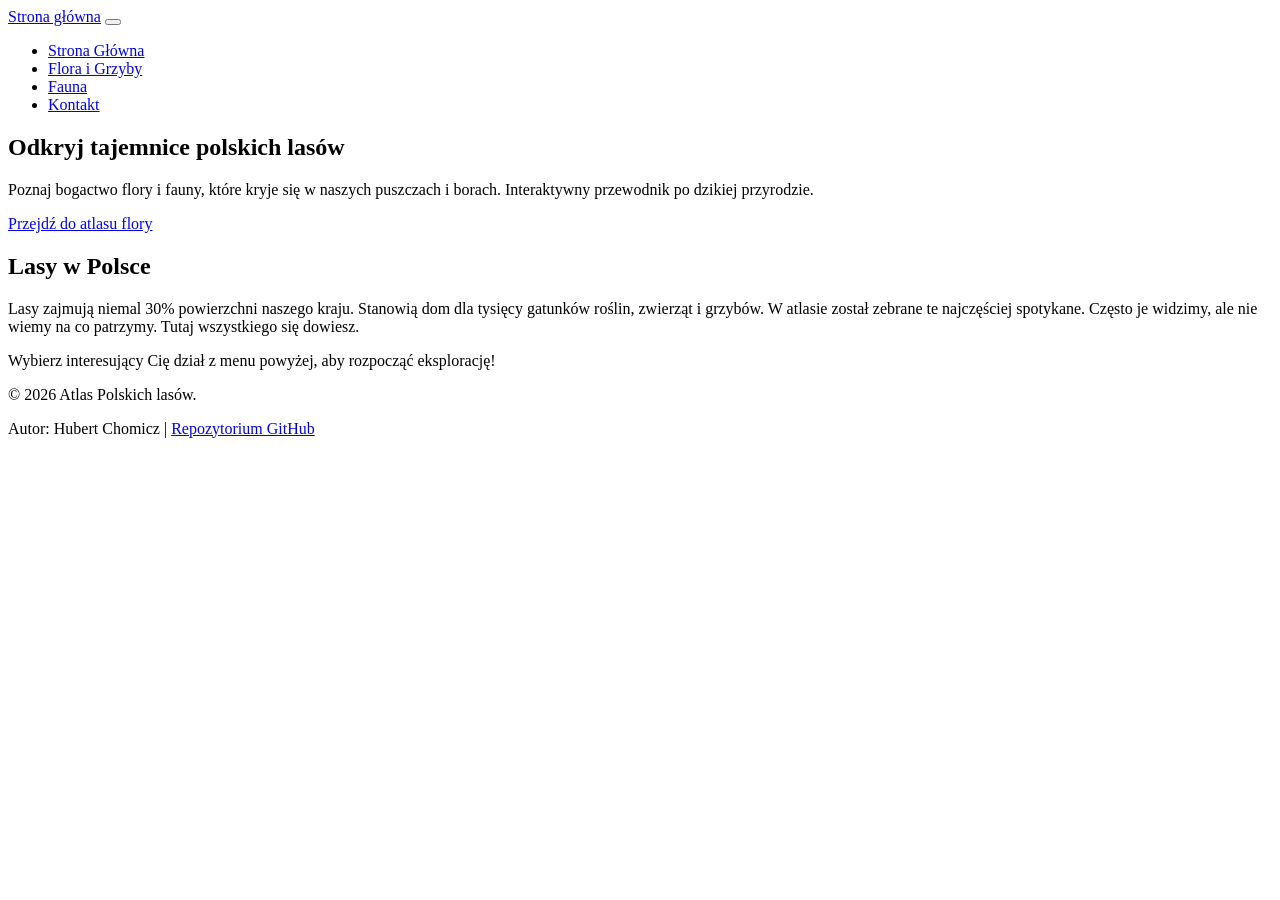
==== index.html @ a3f29468 "Utworzenie struktury projektu i szkieletu HTML" ====
<!DOCTYPE html>
<html lang="pl">
<head>
    <meta charset="UTF-8">
    <meta name="viewport" content="width=device-width, initial-scale=1.0">
    <title>Atlas Polskich Lasów | Strona Główna</title>
    <link rel="stylesheet" href="css/style.css">
    <link href="https://fonts.googleapis.com/css2?family=Inter:wght@400;600;700&family=Merriweather:wght@400;700&display=swap" rel="stylesheet">
</head>
<body>

    <!-- nawigacja w nagłówku -->
    <header class="main-header">
        <div class="container header-container">
            <a href="index.html" class="logo">Strona główna</a>
            
            <button class="hamburger" aria-label="Otwórz menu" aria-expanded="false">
                <span class="hamburger-box">
                    <span class="hamburger-inner"></span>
                </span>
            </button>

            <nav class="main-nav">
                <ul class="nav-list">
                    <li><a href="index.html" class="nav-link active">Strona Główna</a></li>
                    <li><a href="flora.html" class="nav-link">Flora i Grzyby</a></li>
                    <li><a href="fauna.html" class="nav-link">Fauna</a></li>
                    <li><a href="kontakt.html" class="nav-link">Kontakt</a></li>
                </ul>
            </nav>
        </div>
    </header>

    <main>
        <!-- hero -->
        <section class="hero-section">
            <div class="container hero-content">
                <h1>Odkryj tajemnice polskich lasów</h1>
                <p>Poznaj bogactwo flory i fauny, które kryje się w naszych puszczach i borach. Interaktywny przewodnik po dzikiej przyrodzie.</p>
                <a href="flora.html" class="btn btn-primary">Przejdź do atlasu flory</a>
            </div>
        </section>

        <!-- sekcja lasy -->
        <section class="about-section">
            <div class="container">
                <h2>Lasy w Polsce</h2>
                <p>Lasy zajmują niemal 30% powierzchni naszego kraju. Stanowią dom dla tysięcy gatunków roślin, zwierząt i grzybów. W atlasie został zebrane te najczęściej spotykane. Często je widzimy, ale nie wiemy na co patrzymy. Tutaj wszystkiego się dowiesz.</p>
                <p>Wybierz interesujący Cię dział z menu powyżej, aby rozpocząć eksplorację!</p>
            </div>
        </section>
    </main>

    <!-- stopka -->
    <footer class="main-footer">
        <div class="container">
            <p>&copy; 2026 Atlas Polskich lasów.</p>
            <p>
                Autor: Hubert Chomicz | 
                <a href="https://github.com/Hubert0011/Projekt_atlas_Aplikacje_Internetowe.git" target="_blank" rel="noopener noreferrer">Repozytorium GitHub</a>
            </p>
        </div>
    </footer>

    <script src="js/main.js"></script>
</body>
</html>
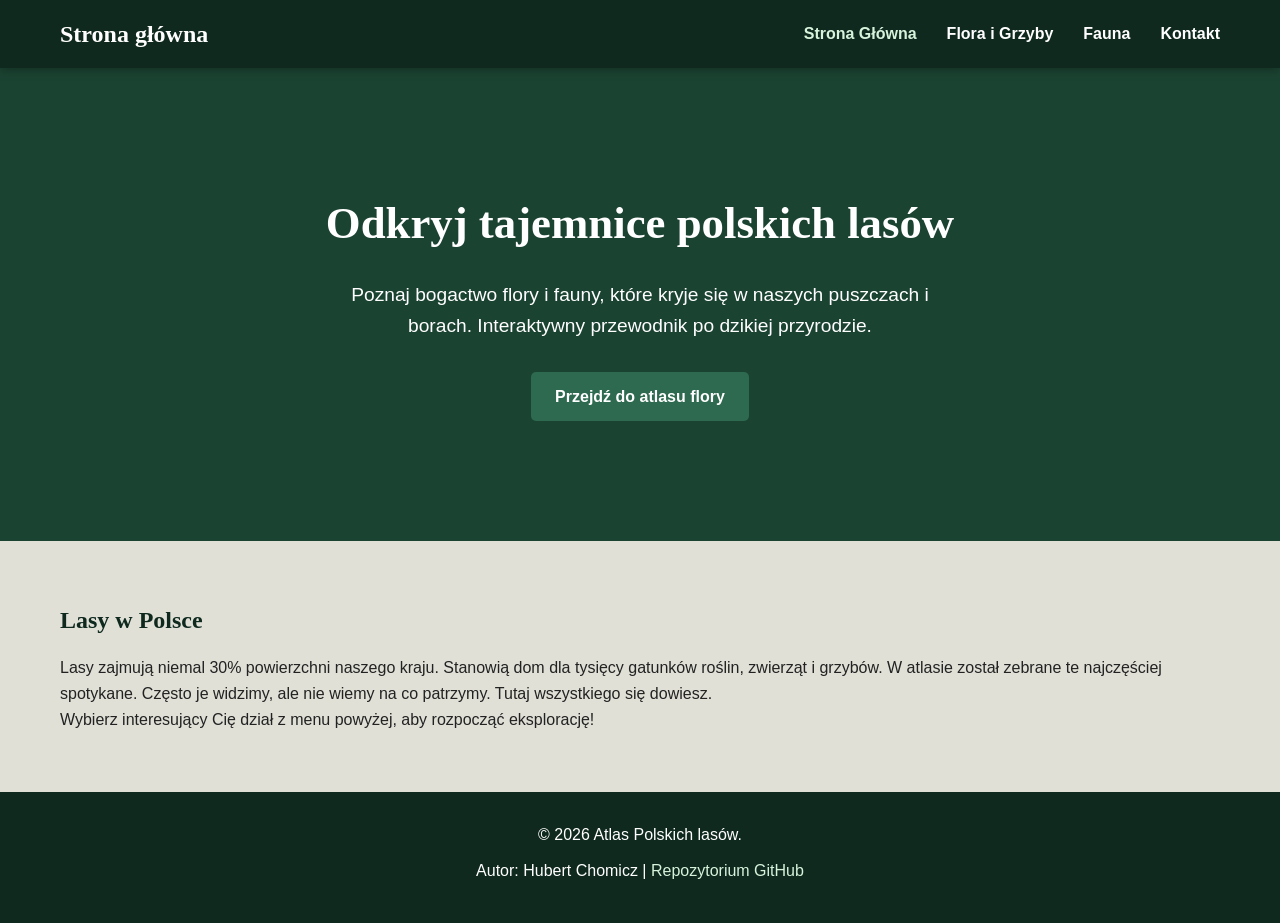
==== commit 52a3b1af: "Utworzenie strony kontaktowej, formularza i skryptu walidacji oraz przeniesnie tablic z danymi do os" ====
--- a/index.html
+++ b/index.html
@@ -61,7 +61,7 @@
             </p>
         </div>
     </footer>
-
+    <script src="js/data.js"></script>
     <script src="js/main.js"></script>
 </body>
 </html>
--- a/css/style.css
+++ b/css/style.css
@@ -0,0 +1,486 @@
+/* zmienne css*/
+:root {
+    --primary-dark: #0f291e;
+    --primary-color: #1b4332;
+    --primary-light: #2d6a4f;
+    --accent-color: #d8f3dc;
+    
+    --bg-light: #e0e0d7;
+    --bg-white: #ffffff;
+    --text-dark: #222222;
+    --text-light: #ffffff;
+    --text-muted: #555555;
+}
+
+/*reset css*/
+* {
+    margin: 0;
+    padding: 0;
+    box-sizing: border-box;
+}
+
+html {
+    scroll-behavior: smooth;
+}
+
+body {
+    font-family: 'Inter', sans-serif;
+    background-color: var(--bg-light);
+    color: var(--text-dark);
+    line-height: 1.6;
+    overflow-x: hidden;
+}
+
+h1, h2, h3, h4 {
+    font-family: 'Merriweather', serif;
+    color: var(--primary-dark);
+    margin-bottom: 1rem;
+}
+
+.container {
+    max-width: 1200px;
+    margin: 0 auto;
+    padding: 0 20px;
+}
+
+/*naglowek z nawigacja*/
+.main-header {
+    background-color: var(--primary-dark);
+    color: var(--text-light);
+    padding: 15px 0;
+    position: sticky;
+    top: 0;
+    z-index: 1000;
+    box-shadow: 0 2px 10px rgba(0, 0, 0, 0.3);
+}
+
+.header-container {
+    display: flex;
+    justify-content: space-between;
+    align-items: center;
+}
+
+.logo {
+    color: var(--text-light);
+    font-family: 'Merriweather', serif;
+    font-size: 1.5rem;
+    font-weight: 700;
+    text-decoration: none;
+}
+
+.nav-list {
+    list-style: none;
+    display: flex;
+    gap: 30px;
+}
+
+.nav-link {
+    color: var(--text-light);
+    text-decoration: none;
+    font-weight: 600;
+    font-size: 1rem;
+    transition: color 0.3s ease;
+}
+
+.nav-link:hover,
+.nav-link.active {
+    color: var(--accent-color);
+}
+
+.hamburger {
+    display: none;
+    background: transparent;
+    border: none;
+    cursor: pointer;
+    padding: 10px;
+}
+
+.hamburger-box {
+    width: 30px;
+    height: 24px;
+    display: inline-block;
+    position: relative;
+}
+
+.hamburger-inner, 
+.hamburger-inner::before, 
+.hamburger-inner::after {
+    width: 100%;
+    height: 3px;
+    background-color: var(--text-light);
+    position: absolute;
+    border-radius: 4px;
+    transition: transform 0.2s ease-in-out;
+}
+
+.hamburger-inner { top: 50%; transform: translateY(-50%); }
+.hamburger-inner::before { content: ''; top: -8px; left: 0; }
+.hamburger-inner::after { content: ''; bottom: -8px; left: 0; }
+
+/*sekcje i elementy powtarzalne*/
+section {
+    padding: 60px 0;
+}
+
+.bg-light {
+    background-color: #f2f5f2;
+}
+
+.btn {
+    display: inline-block;
+    padding: 12px 24px;
+    font-family: 'Inter', sans-serif;
+    font-weight: 600;
+    text-align: center;
+    text-decoration: none;
+    border: none;
+    border-radius: 5px;
+    cursor: pointer;
+    transition: background-color 0.3s ease, transform 0.2s ease;
+}
+
+.btn-primary {
+    background-color: var(--primary-light);
+    color: var(--text-light);
+}
+
+.btn-primary:hover {
+    background-color: var(--primary-color);
+    transform: translateY(-2px);
+}
+
+.hero-section {
+    background-color: var(--primary-color);
+    color: var(--text-light);
+    text-align: center;
+    padding: 120px 20px;
+}
+
+.hero-section h1 {
+    color: var(--text-light);
+    font-size: 2.8rem;
+    margin-bottom: 20px;
+}
+
+.hero-section p {
+    font-size: 1.2rem;
+    max-width: 600px;
+    margin: 0 auto 30px auto;
+}
+
+/*filtry*/
+.filters {
+    display: flex;
+    flex-wrap: wrap;
+    justify-content: center;
+    gap: 10px;
+    margin-bottom: 40px;
+    margin-top: 20px;
+}
+
+.filter-btn {
+    background-color: transparent;
+    border: 2px solid var(--primary-color);
+    color: var(--primary-color);
+    padding: 8px 18px;
+    border-radius: 20px;
+    font-weight: 600;
+    cursor: pointer;
+    transition: all 0.3s ease;
+}
+
+.filter-btn:hover,
+.filter-btn.active {
+    background-color: var(--primary-color);
+    color: var(--text-light);
+}
+
+/*karty atlasu*/
+.grid-container {
+    display: grid;
+    grid-template-columns: repeat(auto-fit, minmax(280px, 1fr));
+    gap: 30px;
+}
+
+.card {
+    background-color: var(--bg-white);
+    border-radius: 12px;
+    overflow: hidden;
+    box-shadow: 0 4px 15px rgba(0, 0, 0, 0.05);
+    transition: transform 0.3s ease, box-shadow 0.3s ease;
+}
+
+.card:hover {
+    transform: translateY(-8px);
+    box-shadow: 0 12px 25px rgba(0, 0, 0, 0.15);
+}
+
+.card img {
+    width: 100%;
+    height: 220px;
+    object-fit: cover;
+    display: block;
+    border-bottom: 3px solid var(--primary-light);
+}
+
+.card-content {
+    padding: 20px;
+}
+
+.card-content h2 {
+    font-size: 1.3rem;
+    margin-bottom: 5px;
+    color: var(--primary-color);
+}
+
+.latin-name {
+    font-style: italic;
+    color: var(--text-muted);
+    font-size: 0.9rem;
+    display: block;
+    margin-bottom: 15px;
+}
+
+.hidden {
+    display: none !important;
+}
+
+/*stopka*/
+.main-footer {
+    background-color: var(--primary-dark);
+    color: var(--text-light);
+    text-align: center;
+    padding: 30px 0;
+    margin-top: auto;
+}
+
+.main-footer p {
+    margin-bottom: 10px;
+}
+
+.main-footer a {
+    color: var(--accent-color);
+    text-decoration: none;
+}
+
+.main-footer a:hover {
+    text-decoration: underline;
+}
+
+/*media queries*/
+@media (max-width: 768px) {
+    
+    .hamburger {
+        display: block;
+    }
+
+    .nav-list {
+        display: none;
+        flex-direction: column;
+        background-color: var(--primary-dark);
+        position: absolute;
+        top: 100%;
+        left: 0;
+        width: 100%;
+        padding: 20px 0;
+        gap: 15px;
+        text-align: center;
+        box-shadow: 0 4px 6px rgba(0,0,0,0.2);
+    }
+
+    .nav-list.active {
+        display: flex;
+    }
+
+    .hero-section {
+        padding: 80px 20px;
+    }
+
+    .hero-section h1 {
+        font-size: 2rem;
+    }
+}
+
+/*okienko, modal z infromacjami szczegolowymi*/
+
+.modal {
+    position: fixed;
+    top: 0; left: 0; width: 100%; height: 100%;
+    background-color: rgba(15, 41, 30, 0.85);
+    backdrop-filter: blur(5px);
+    display: flex; justify-content: center; align-items: center;
+    z-index: 2000;
+    opacity: 1;
+    transition: opacity 0.3s ease;
+    padding: 20px;
+}
+
+.modal.hidden {
+    opacity: 0; pointer-events: none;
+}
+
+.modal-content.modal-large {
+    background-color: var(--bg-white);
+    border-radius: 12px;
+    max-width: 1050px; 
+    width: 100%;
+    max-height: 90vh; 
+    overflow-y: auto;
+    position: relative;
+    box-shadow: 0 15px 40px rgba(0,0,0,0.4);
+    transform: translateY(0);
+    transition: transform 0.3s ease;
+}
+
+.modal.hidden .modal-content {
+    transform: translateY(30px);
+}
+
+.close-modal {
+    position: absolute; top: 15px; right: 20px;
+    background: transparent; border: none;
+    font-size: 2.2rem; color: var(--text-dark);
+    cursor: pointer; transition: color 0.2s; z-index: 10;
+}
+
+.close-modal:hover { color: var(--primary-color); }
+
+.modal-body {
+    display: flex;
+    flex-direction: row;
+}
+
+.modal-images {
+    width: 45%;
+    padding: 30px;
+    display: flex;
+    flex-direction: column;
+    gap: 15px;
+    justify-content: center;
+    background-color: var(--bg-light); 
+}
+
+.modal-images img {
+    width: 100%;
+    max-height: 280px;
+    object-fit: cover;
+    border-radius: 8px;
+    box-shadow: 0 4px 10px rgba(0,0,0,0.1);
+}
+
+.modal-images img.hidden {
+    display: none;
+}
+
+.modal-info {
+    width: 55%;
+    padding: 40px;
+    display: flex;
+    flex-direction: column;
+    justify-content: center;
+}
+
+.modal-info h2 { font-size: 2.2rem; color: var(--primary-dark); margin-bottom: 5px; }
+.modal-info p { font-size: 1.05rem; line-height: 1.8; color: var(--text-dark); margin-top: 15px; }
+
+@media (max-width: 768px) {
+    .modal-body { flex-direction: column; }
+    .modal-images { width: 100%; flex-direction: row; padding: 20px; }
+    .modal-images img { width: 50%; max-height: 200px; }
+    .modal-images img:only-of-type { width: 100%; } 
+    .modal-info { width: 100%; padding: 20px; }
+}
+
+
+
+/*strona kontaktowa*/
+.contact-header {
+    text-align: center;
+    max-width: 700px;
+    margin: 0 auto 40px auto;
+}
+
+.contact-header p {
+    font-size: 1.1rem;
+    color: var(--text-muted);
+}
+
+.contact-form-container {
+    max-width: 650px;
+    margin: 0 auto;
+    background-color: var(--bg-white);
+    padding: 40px;
+    border-radius: 12px;
+    box-shadow: 0 10px 30px rgba(0,0,0,0.08);
+}
+
+.form-group {
+    margin-bottom: 25px;
+    display: flex;
+    flex-direction: column;
+}
+
+.form-group label {
+    font-weight: 600;
+    margin-bottom: 8px;
+    color: var(--primary-dark);
+}
+
+.form-group input,
+.form-group select,
+.form-group textarea {
+    font-family: 'Inter', sans-serif;
+    padding: 12px 15px;
+    border: 2px solid #e0e0e0;
+    border-radius: 8px;
+    font-size: 1rem;
+    background-color: #fcfcfc;
+    transition: all 0.3s ease;
+}
+
+.form-group input:focus,
+.form-group select:focus,
+.form-group textarea:focus {
+    outline: none;
+    border-color: var(--primary-light);
+    background-color: var(--bg-white);
+    box-shadow: 0 0 0 3px rgba(45, 106, 79, 0.1); 
+}
+
+.form-group input.input-error,
+.form-group select.input-error,
+.form-group textarea.input-error {
+    border-color: #d63031;
+}
+
+.error-msg {
+    color: #d63031;
+    font-size: 0.85rem;
+    margin-top: 5px;
+}
+
+.btn-submit {
+    width: 100%;
+    font-size: 1.1rem;
+    padding: 14px;
+}
+
+.form-status {
+    margin-top: 20px;
+    padding: 15px;
+    border-radius: 8px;
+    text-align: center;
+    font-weight: 600;
+}
+
+.form-status.success {
+    background-color: #d8f3dc;
+    color: var(--primary-dark);
+    border: 1px solid var(--primary-light);
+}
+
+@media (max-width: 768px) {
+    .contact-form-container {
+        padding: 25px 15px;
+    }
+}
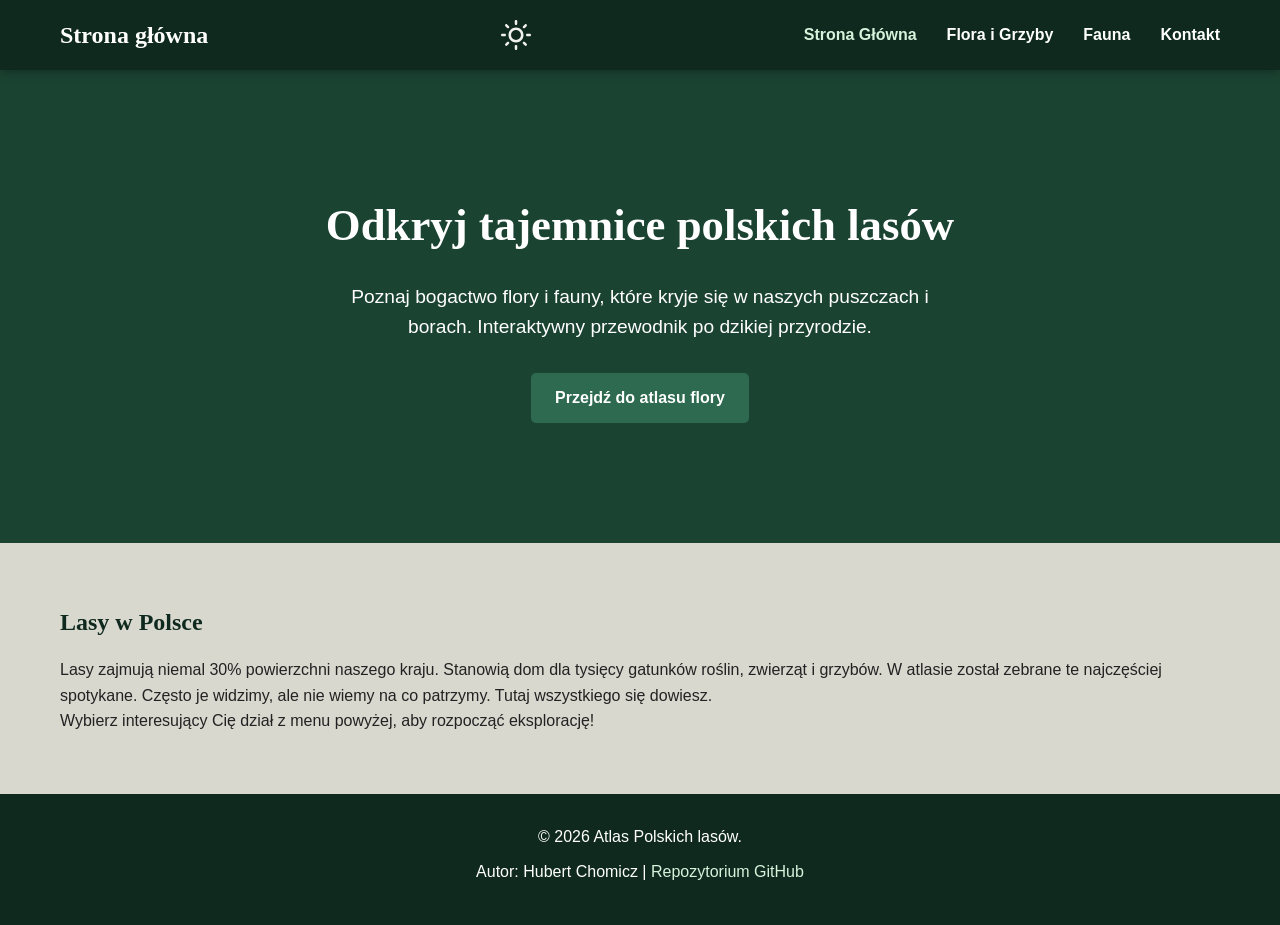
==== commit 1d05cdba: "Implementacja zmiany motywu strony przyciskiem, poprawki stylistyczne css A" ====
--- a/index.html
+++ b/index.html
@@ -13,7 +13,7 @@
     <header class="main-header">
         <div class="container header-container">
             <a href="index.html" class="logo">Strona główna</a>
-            
+            <button id="theme-toggle" class="theme-toggle-btn" aria-label="Zmień motyw">🌙</button>
             <button class="hamburger" aria-label="Otwórz menu" aria-expanded="false">
                 <span class="hamburger-box">
                     <span class="hamburger-inner"></span>
--- a/css/style.css
+++ b/css/style.css
@@ -5,11 +5,15 @@
     --primary-light: #2d6a4f;
     --accent-color: #d8f3dc;
     
-    --bg-light: #e0e0d7;
+    --bg-light: #d8d8cf;
     --bg-white: #ffffff;
     --text-dark: #222222;
     --text-light: #ffffff;
     --text-muted: #555555;
+
+    --heading-color: #0f291e;       
+    --card-title-color: #1b4332;     
+    --filter-border-color: #1b4332; 
 }
 
 /*reset css*/
@@ -33,7 +37,7 @@
 
 h1, h2, h3, h4 {
     font-family: 'Merriweather', serif;
-    color: var(--primary-dark);
+    color: var(--heading-color);
     margin-bottom: 1rem;
 }
 
@@ -180,8 +184,8 @@
 
 .filter-btn {
     background-color: transparent;
-    border: 2px solid var(--primary-color);
-    color: var(--primary-color);
+    border: 2px solid var(--filter-border-color);
+    color: var(--filter-border-color);
     padding: 8px 18px;
     border-radius: 20px;
     font-weight: 600;
@@ -191,8 +195,8 @@
 
 .filter-btn:hover,
 .filter-btn.active {
-    background-color: var(--primary-color);
-    color: var(--text-light);
+    background-color: var(--primary-light);
+    color: var(--primary-dark);
 }
 
 /*karty atlasu*/
@@ -230,7 +234,7 @@
 .card-content h2 {
     font-size: 1.3rem;
     margin-bottom: 5px;
-    color: var(--primary-color);
+    color: var(--card-title-color);
 }
 
 .latin-name {
@@ -380,8 +384,17 @@
     justify-content: center;
 }
 
-.modal-info h2 { font-size: 2.2rem; color: var(--primary-dark); margin-bottom: 5px; }
-.modal-info p { font-size: 1.05rem; line-height: 1.8; color: var(--text-dark); margin-top: 15px; }
+.modal-info h2 { 
+    font-size: 2.2rem; 
+    color: var(--card-title-color); 
+    margin-bottom: 5px; 
+}
+.modal-info p { 
+    font-size: 1.05rem; 
+    line-height: 1.8; 
+    color: var(--heading-color); 
+    margin-top: 15px; 
+}
 
 @media (max-width: 768px) {
     .modal-body { flex-direction: column; }
@@ -423,7 +436,7 @@
 .form-group label {
     font-weight: 600;
     margin-bottom: 8px;
-    color: var(--primary-dark);
+    color: var(--heading-color);
 }
 
 .form-group input,
@@ -431,10 +444,11 @@
 .form-group textarea {
     font-family: 'Inter', sans-serif;
     padding: 12px 15px;
-    border: 2px solid #e0e0e0;
+    border: 2px solid var(--text-muted);
     border-radius: 8px;
     font-size: 1rem;
-    background-color: #fcfcfc;
+    background-color: var(--bg-light);
+    color: var(--text-dark);
     transition: all 0.3s ease;
 }
 
@@ -444,7 +458,7 @@
     outline: none;
     border-color: var(--primary-light);
     background-color: var(--bg-white);
-    box-shadow: 0 0 0 3px rgba(45, 106, 79, 0.1); 
+
 }
 
 .form-group input.input-error,
@@ -483,4 +497,47 @@
     .contact-form-container {
         padding: 25px 15px;
     }
+}
+
+/*tryb ciemny*/
+[data-theme="dark"] {
+    /* Ciemne tła */
+    --primary-dark: #07120d;       
+    --primary-color: #11291e;        
+    --primary-light: #1b4332;       
+    --accent-color: #74c69d;         
+    
+    --bg-light: #121614;             
+    --bg-white: #1b241f;             
+    
+    --text-dark: #e8ecea;            
+    --text-light: #ffffff;
+    --text-muted: #a4b3a9;           
+    
+    --heading-color: #d8f3dc;        
+    --card-title-color: #74c69d;      
+    --filter-border-color: #74c69d;  
+}
+
+.theme-toggle-btn {
+    background: transparent; 
+    border: none; 
+    cursor: pointer; 
+    margin-left: 20px; 
+    transition: transform 0.3s ease;
+    display: flex;
+    align-items: center;
+    justify-content: center;
+    padding: 5px;
+}
+
+.theme-toggle-btn:hover { 
+    transform: scale(1.15); 
+}
+
+.theme-icon {
+    width: 30px;
+    height: 30px;
+    display: block;
+    filter: invert(1)
 }
